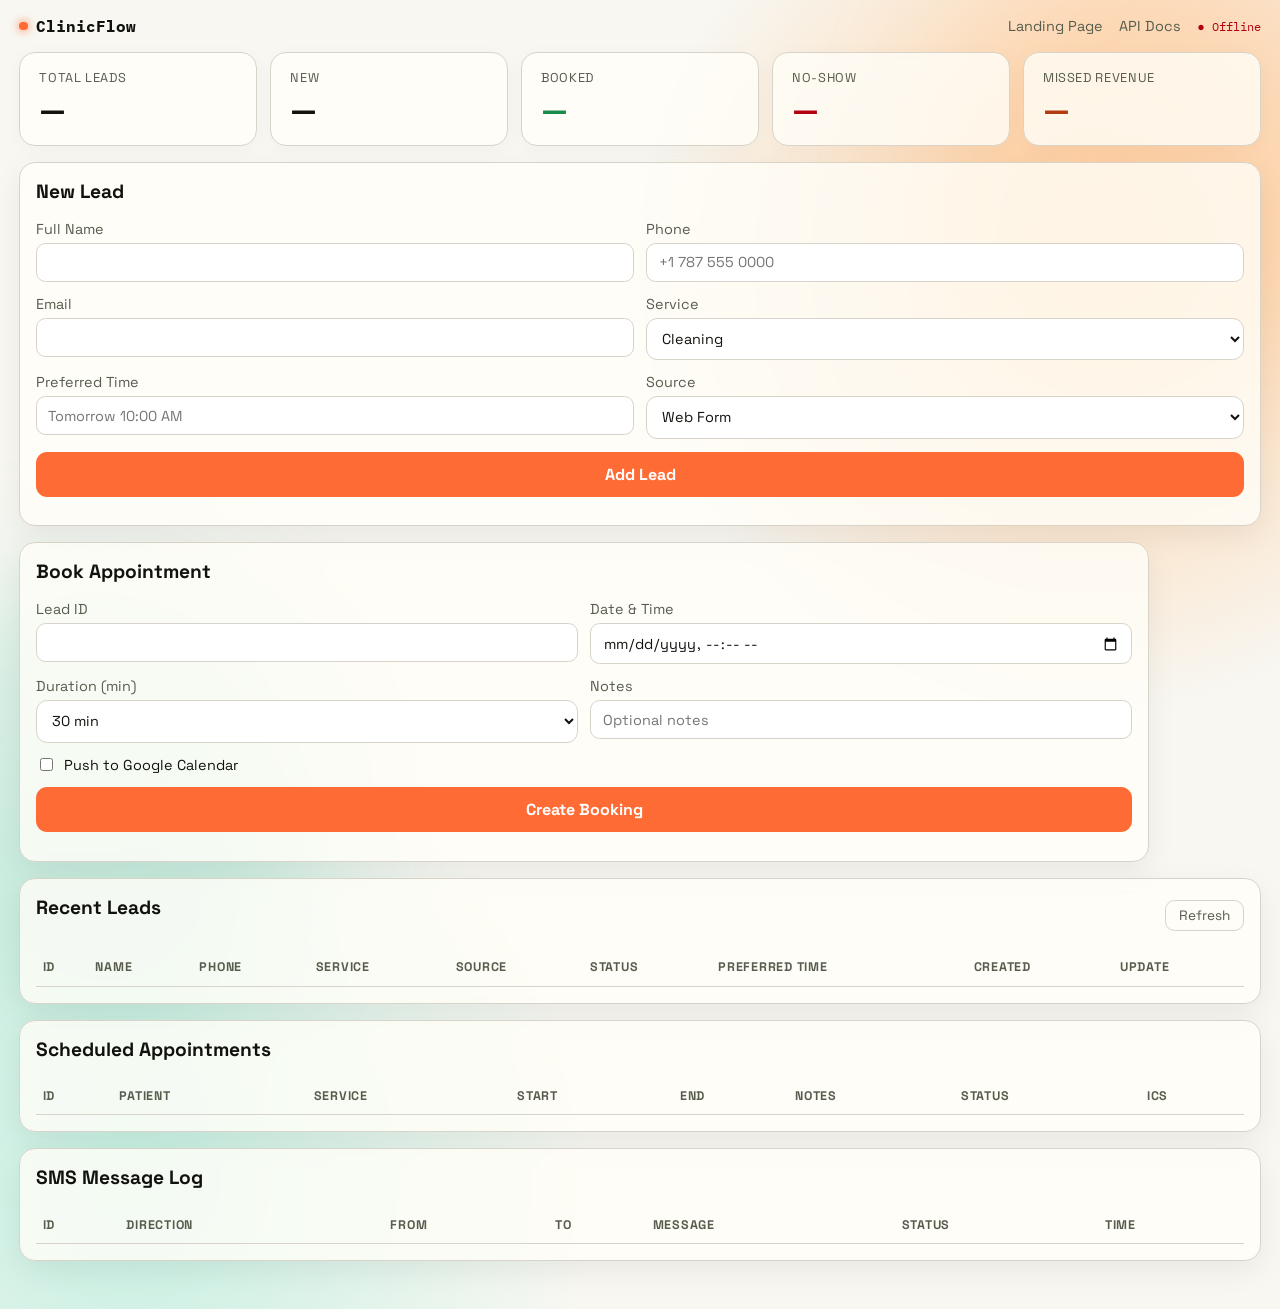
==== frontend/index.html @ 974c7e2e "Initial commit: ClinicFlow MVP" ====
<!doctype html>
<html lang="en">
  <head>
    <meta charset="UTF-8" />
    <meta name="viewport" content="width=device-width, initial-scale=1.0" />
    <title>ClinicFlow | Operations Dashboard</title>
    <link rel="preconnect" href="https://fonts.googleapis.com" />
    <link rel="preconnect" href="https://fonts.gstatic.com" crossorigin />
    <link
      href="https://fonts.googleapis.com/css2?family=Space+Grotesk:wght@400;500;700&family=IBM+Plex+Mono:wght@400;600&display=swap"
      rel="stylesheet"
    />
    <link rel="stylesheet" href="./styles.css" />
  </head>
  <body>
    <div class="bg-glow bg-glow-a"></div>
    <div class="bg-glow bg-glow-b"></div>

    <nav class="dash-nav">
      <div class="brand"><span class="dot"></span>ClinicFlow</div>
      <div class="nav-links">
        <a href="./landing.html">Landing Page</a>
        <a href="http://127.0.0.1:8000/docs" target="_blank">API Docs</a>
      </div>
      <div id="sync-status" class="sync-status">—</div>
    </nav>

    <main class="dashboard">

      <!-- KPI Row -->
      <section class="kpi-section">
        <article class="kpi-card">
          <span>Total Leads</span>
          <strong id="kpi-total">—</strong>
        </article>
        <article class="kpi-card">
          <span>New</span>
          <strong id="kpi-new">—</strong>
        </article>
        <article class="kpi-card kpi-green">
          <span>Booked</span>
          <strong id="kpi-booked">—</strong>
        </article>
        <article class="kpi-card kpi-red">
          <span>No-Show</span>
          <strong id="kpi-noshow">—</strong>
        </article>
        <article class="kpi-card kpi-orange">
          <span>Missed Revenue</span>
          <strong id="kpi-revenue">—</strong>
        </article>
      </section>

      <!-- Two column: New Lead form | Book Appointment form -->
      <div class="two-col">
        <section class="card">
          <h2>New Lead</h2>
          <form id="lead-form">
            <label>Full Name<input name="full_name" type="text" required minlength="2" /></label>
            <label>Phone<input name="phone" type="tel" required placeholder="+1 787 555 0000" /></label>
            <label>Email<input name="email" type="email" /></label>
            <label>Service
              <select name="service" required>
                <option value="Cleaning">Cleaning</option>
                <option value="Whitening">Whitening</option>
                <option value="Emergency">Emergency</option>
                <option value="Implants">Implants</option>
                <option value="Consultation">Consultation</option>
              </select>
            </label>
            <label>Preferred Time<input name="preferred_time" type="text" required placeholder="Tomorrow 10:00 AM" /></label>
            <label>Source
              <select name="source" required>
                <option value="web">Web Form</option>
                <option value="missed_call">Missed Call</option>
                <option value="sms">SMS</option>
                <option value="other">Other</option>
              </select>
            </label>
            <button type="submit" class="btn-primary">Add Lead</button>
            <p id="lead-msg" class="form-msg"></p>
          </form>
        </section>

        <section class="card">
          <h2>Book Appointment</h2>
          <form id="booking-form">
            <label>Lead ID<input name="lead_id" type="number" required min="1" /></label>
            <label>Date &amp; Time<input name="start_time" type="datetime-local" required /></label>
            <label>Duration (min)
              <select name="duration_minutes">
                <option value="15">15 min</option>
                <option value="30" selected>30 min</option>
                <option value="45">45 min</option>
                <option value="60">60 min</option>
                <option value="90">90 min</option>
              </select>
            </label>
            <label>Notes<input name="notes" type="text" placeholder="Optional notes" /></label>
            <label class="label-check">
              <input name="push_to_google" type="checkbox" value="true" />
              Push to Google Calendar
            </label>
            <button type="submit" class="btn-primary">Create Booking</button>
            <p id="booking-msg" class="form-msg"></p>
          </form>
        </section>
      </div>

      <!-- Leads table -->
      <section class="card full-width">
        <div class="section-header">
          <h2>Recent Leads</h2>
          <button class="btn-ghost" onclick="refreshAll()">Refresh</button>
        </div>
        <div class="table-wrap">
          <table>
            <thead>
              <tr>
                <th>ID</th>
                <th>Name</th>
                <th>Phone</th>
                <th>Service</th>
                <th>Source</th>
                <th>Status</th>
                <th>Preferred Time</th>
                <th>Created</th>
                <th>Update</th>
              </tr>
            </thead>
            <tbody id="lead-rows"></tbody>
          </table>
        </div>
      </section>

      <!-- Bookings table -->
      <section class="card full-width">
        <h2>Scheduled Appointments</h2>
        <div class="table-wrap">
          <table>
            <thead>
              <tr>
                <th>ID</th>
                <th>Patient</th>
                <th>Service</th>
                <th>Start</th>
                <th>End</th>
                <th>Notes</th>
                <th>Status</th>
                <th>ICS</th>
              </tr>
            </thead>
            <tbody id="booking-rows"></tbody>
          </table>
        </div>
      </section>

      <!-- Messages log -->
      <section class="card full-width">
        <h2>SMS Message Log</h2>
        <div class="table-wrap">
          <table>
            <thead>
              <tr>
                <th>ID</th>
                <th>Direction</th>
                <th>From</th>
                <th>To</th>
                <th>Message</th>
                <th>Status</th>
                <th>Time</th>
              </tr>
            </thead>
            <tbody id="message-rows"></tbody>
          </table>
        </div>
      </section>

    </main>

    <script src="./app.js" type="module"></script>
  </body>
</html>
---- frontend/styles.css ----
:root {
  --bg: #f8f7f2;
  --panel: #fffef8cc;
  --ink: #11120d;
  --muted: #575c4d;
  --accent: #ff6b35;
  --accent-dark: #b13a0f;
  --line: #d8d3c8;
  --green: #1a8a4a;
  --green-bg: #d4f5e2;
  --red: #b3000f;
  --red-bg: #ffe5e8;
  --blue: #0057b3;
  --blue-bg: #deeeff;
  --yellow: #7a5200;
  --yellow-bg: #fff3cc;
}

* { box-sizing: border-box; }

body {
  margin: 0;
  min-height: 100vh;
  font-family: "Space Grotesk", sans-serif;
  color: var(--ink);
  background:
    radial-gradient(circle at 85% 20%, #ffcf9f 0, transparent 30%),
    radial-gradient(circle at 10% 90%, #c4efe1 0, transparent 28%),
    var(--bg);
}

.bg-glow {
  position: fixed;
  width: 28rem;
  height: 28rem;
  border-radius: 50%;
  filter: blur(64px);
  z-index: -1;
  opacity: 0.35;
}

.bg-glow-a { top: -5rem; right: -7rem; background: #ffc18a; }
.bg-glow-b { bottom: -8rem; left: -8rem; background: #8fdcc4; }

/* ── Nav ───────────────────────────────────────────────────────── */
.dash-nav {
  display: flex;
  align-items: center;
  gap: 1rem;
  max-width: 1300px;
  margin: 0 auto;
  padding: 1rem 1.2rem;
}

.brand {
  font-family: "IBM Plex Mono", monospace;
  font-weight: 700;
  font-size: 1rem;
  display: flex;
  align-items: center;
  gap: 0.5rem;
  margin-right: auto;
}

.dot {
  width: 0.55rem;
  height: 0.55rem;
  border-radius: 50%;
  background: var(--accent);
  box-shadow: 0 0 10px var(--accent);
}

.nav-links { display: flex; gap: 1rem; }

.nav-links a {
  color: var(--muted);
  text-decoration: none;
  font-size: 0.9rem;
}

.nav-links a:hover { color: var(--accent); }

.sync-status {
  font-family: "IBM Plex Mono", monospace;
  font-size: 0.78rem;
  color: var(--muted);
}

.sync-ok { color: var(--green); }
.sync-err { color: var(--red); }

/* ── Dashboard layout ──────────────────────────────────────────── */
.dashboard {
  max-width: 1300px;
  margin: 0 auto 3rem;
  padding: 0 1.2rem;
  display: flex;
  flex-direction: column;
  gap: 1rem;
}

/* ── KPI row ───────────────────────────────────────────────────── */
.kpi-section {
  display: grid;
  grid-template-columns: repeat(5, minmax(0, 1fr));
  gap: 0.8rem;
}

.kpi-card {
  border: 1px solid var(--line);
  background: var(--panel);
  backdrop-filter: blur(8px);
  border-radius: 1rem;
  padding: 1rem 1.2rem;
  box-shadow: 0 4px 20px #11120d08;
}

.kpi-card span {
  display: block;
  font-size: 0.8rem;
  color: var(--muted);
  text-transform: uppercase;
  letter-spacing: 0.05em;
}

.kpi-card strong {
  display: block;
  font-size: 1.9rem;
  font-weight: 700;
  margin-top: 0.25rem;
}

.kpi-green strong { color: var(--green); }
.kpi-red strong   { color: var(--red); }
.kpi-orange strong { color: var(--accent-dark); }

/* ── Card ──────────────────────────────────────────────────────── */
.card {
  border: 1px solid var(--line);
  background: var(--panel);
  backdrop-filter: blur(8px);
  border-radius: 1rem;
  padding: 1.2rem;
  box-shadow: 0 4px 20px #11120d08;
  animation: fadeUp 450ms ease-out;
}

.card h2 {
  margin: 0 0 1rem;
  font-size: 1.1rem;
}

.full-width { width: 100%; }

.two-col {
  display: grid;
  grid-template-columns: repeat(2, minmax(0, 1fr));
  gap: 1rem;
}

.section-header {
  display: flex;
  align-items: center;
  justify-content: space-between;
  margin-bottom: 0.8rem;
}

.section-header h2 { margin: 0; }

/* ── Forms ─────────────────────────────────────────────────────── */
form {
  display: grid;
  grid-template-columns: repeat(2, minmax(0, 1fr));
  gap: 0.7rem;
}

label {
  display: flex;
  flex-direction: column;
  gap: 0.25rem;
  font-size: 0.88rem;
  color: var(--muted);
}

.label-check {
  flex-direction: row;
  align-items: center;
  gap: 0.5rem;
  color: var(--ink);
  grid-column: 1 / -1;
}

input, select { font: inherit; }

input[type="text"],
input[type="tel"],
input[type="email"],
input[type="number"],
input[type="datetime-local"],
select {
  border: 1px solid var(--line);
  border-radius: 0.6rem;
  padding: 0.6rem 0.7rem;
  background: #fff;
  color: var(--ink);
  transition: border-color 120ms;
}

input:focus, select:focus {
  outline: none;
  border-color: var(--accent);
}

.btn-primary {
  grid-column: 1 / -1;
  border: none;
  border-radius: 0.7rem;
  padding: 0.75rem 1rem;
  font: inherit;
  font-weight: 700;
  background: var(--accent);
  color: #fff;
  cursor: pointer;
  transition: transform 140ms ease, background 140ms ease;
}

.btn-primary:hover { transform: translateY(-1px); background: var(--accent-dark); }

.btn-ghost {
  border: 1px solid var(--line);
  background: transparent;
  border-radius: 0.6rem;
  padding: 0.4rem 0.8rem;
  font: inherit;
  font-size: 0.85rem;
  cursor: pointer;
  color: var(--muted);
  transition: border-color 120ms;
}

.btn-ghost:hover { border-color: var(--accent); color: var(--accent); }

.form-msg {
  grid-column: 1 / -1;
  font-size: 0.85rem;
  margin: 0;
  color: var(--muted);
}

.form-msg.ok { color: var(--green); }
.form-msg.err { color: var(--red); }

/* ── Tables ────────────────────────────────────────────────────── */
.table-wrap { overflow-x: auto; }

table { width: 100%; border-collapse: collapse; font-size: 0.88rem; }

th {
  text-align: left;
  padding: 0.5rem 0.6rem;
  border-bottom: 2px solid var(--line);
  font-size: 0.78rem;
  text-transform: uppercase;
  letter-spacing: 0.06em;
  color: var(--muted);
  white-space: nowrap;
}

td {
  padding: 0.6rem 0.6rem;
  border-bottom: 1px solid var(--line);
  white-space: nowrap;
}

.msg-body {
  max-width: 320px;
  overflow: hidden;
  text-overflow: ellipsis;
  white-space: nowrap;
}

/* ── Status badges ─────────────────────────────────────────────── */
.badge {
  display: inline-block;
  padding: 0.22rem 0.55rem;
  border-radius: 999px;
  font-size: 0.75rem;
  font-weight: 600;
  font-family: "IBM Plex Mono", monospace;
  white-space: nowrap;
}

.badge-green  { background: var(--green-bg);  color: var(--green); }
.badge-red    { background: var(--red-bg);    color: var(--red); }
.badge-blue   { background: var(--blue-bg);   color: var(--blue); }
.badge-yellow { background: var(--yellow-bg); color: var(--yellow); }
.badge-gray   { background: #eee; color: #555; }

/* ── Status select in table ────────────────────────────────────── */
.status-select {
  border: 1px solid var(--line);
  border-radius: 0.5rem;
  padding: 0.3rem 0.4rem;
  font: inherit;
  font-size: 0.8rem;
  background: #fff;
  cursor: pointer;
}

/* ── Links ─────────────────────────────────────────────────────── */
.link {
  color: var(--accent);
  text-decoration: none;
  font-size: 0.85rem;
}

.link:hover { text-decoration: underline; }

/* ── Legacy landing page styles (kept for landing.html) ─────────── */
.pill {
  display: inline-block;
  margin: 0;
  padding: 0.4rem 0.7rem;
  border-radius: 999px;
  background: #11120d;
  color: #f8f7f2;
  font-family: "IBM Plex Mono", monospace;
  font-size: 0.75rem;
  letter-spacing: 0.06em;
  text-transform: uppercase;
}

/* ── Responsive ────────────────────────────────────────────────── */
@media (max-width: 1024px) {
  .kpi-section { grid-template-columns: repeat(3, 1fr); }
}

@media (max-width: 700px) {
  .two-col { grid-template-columns: 1fr; }
  .kpi-section { grid-template-columns: repeat(2, 1fr); }
  form { grid-template-columns: 1fr; }
}

@keyframes fadeUp {
  from { transform: translateY(6px); opacity: 0; }
  to   { transform: translateY(0);   opacity: 1; }
}


body {
  margin: 0;
  min-height: 100vh;
  font-family: "Space Grotesk", sans-serif;
  color: var(--ink);
  background:
    radial-gradient(circle at 85% 20%, #ffcf9f 0, transparent 30%),
    radial-gradient(circle at 10% 90%, #c4efe1 0, transparent 28%),
    var(--bg);
}

.bg-glow {
  position: fixed;
  width: 28rem;
  height: 28rem;
  border-radius: 50%;
  filter: blur(64px);
  z-index: -1;
  opacity: 0.35;
}

.bg-glow-a {
  top: -5rem;
  right: -7rem;
  background: #ffc18a;
}

.bg-glow-b {
  bottom: -8rem;
  left: -8rem;
  background: #8fdcc4;
}

.hero {
  max-width: 1100px;
  margin: 2rem auto 1rem;
  padding: 0 1rem;
  animation: fadeUp 500ms ease-out;
}

.pill {
  display: inline-block;
  margin: 0;
  padding: 0.4rem 0.7rem;
  border-radius: 999px;
  background: #11120d;
  color: #f8f7f2;
  font-family: "IBM Plex Mono", monospace;
  font-size: 0.75rem;
  letter-spacing: 0.06em;
  text-transform: uppercase;
}

h1 {
  margin: 0.8rem 0 0.5rem;
  font-size: clamp(2rem, 6vw, 3.4rem);
  line-height: 1.02;
  max-width: 14ch;
}

.subtitle {
  margin: 0;
  max-width: 62ch;
  color: var(--muted);
}

.grid {
  max-width: 1100px;
  margin: 1.3rem auto 2.5rem;
  padding: 0 1rem;
  display: grid;
  grid-template-columns: repeat(12, minmax(0, 1fr));
  gap: 1rem;
}

.card {
  grid-column: span 12;
  border: 1px solid var(--line);
  background: var(--panel);
  backdrop-filter: blur(8px);
  border-radius: 1rem;
  padding: 1rem;
  box-shadow: 0 10px 30px #11120d10;
  animation: fadeUp 550ms ease-out;
}

.form-card {
  grid-column: span 12;
}

.card h2 {
  margin-top: 0;
  margin-bottom: 1rem;
  font-size: 1.2rem;
}

form {
  display: grid;
  grid-template-columns: repeat(2, minmax(0, 1fr));
  gap: 0.8rem;
}

label {
  display: flex;
  flex-direction: column;
  gap: 0.3rem;
  font-size: 0.9rem;
}

input,
select,
button {
  font: inherit;
}

input,
select {
  border: 1px solid var(--line);
  border-radius: 0.7rem;
  padding: 0.65rem;
  background: #fff;
}

button {
  grid-column: 1 / -1;
  border: none;
  border-radius: 0.7rem;
  padding: 0.8rem 1rem;
  font-weight: 700;
  background: var(--accent);
  color: #fff;
  cursor: pointer;
  transition: transform 160ms ease, background 160ms ease;
}

button:hover {
  transform: translateY(-1px);
  background: var(--accent-dark);
}

.form-message {
  grid-column: 1 / -1;
  margin: 0;
  font-size: 0.9rem;
  color: var(--muted);
}

.kpi-row {
  display: grid;
  grid-template-columns: repeat(3, minmax(0, 1fr));
  gap: 0.8rem;
  margin-bottom: 0.8rem;
}

.kpi {
  border: 1px solid var(--line);
  border-radius: 0.8rem;
  padding: 0.8rem;
  background: #fff;
}

.kpi span {
  display: block;
  color: var(--muted);
  font-size: 0.85rem;
}

.kpi strong {
  font-size: 1.6rem;
}

.kpi-revenue strong {
  color: var(--accent-dark);
}

.table-wrap {
  overflow-x: auto;
}

table {
  width: 100%;
  border-collapse: collapse;
  font-size: 0.92rem;
}

th,
td {
  text-align: left;
  border-bottom: 1px solid var(--line);
  padding: 0.65rem 0.4rem;
  white-space: nowrap;
}

@media (min-width: 900px) {
  .form-card {
    grid-column: span 7;
  }

  .card:nth-child(2) {
    grid-column: span 5;
  }

  .table-card {
    grid-column: span 12;
  }
}

@media (max-width: 700px) {
  form {
    grid-template-columns: 1fr;
  }

  .kpi-row {
    grid-template-columns: 1fr;
  }
}

@keyframes fadeUp {
  from {
    transform: translateY(8px);
    opacity: 0;
  }
  to {
    transform: translateY(0);
    opacity: 1;
  }
}
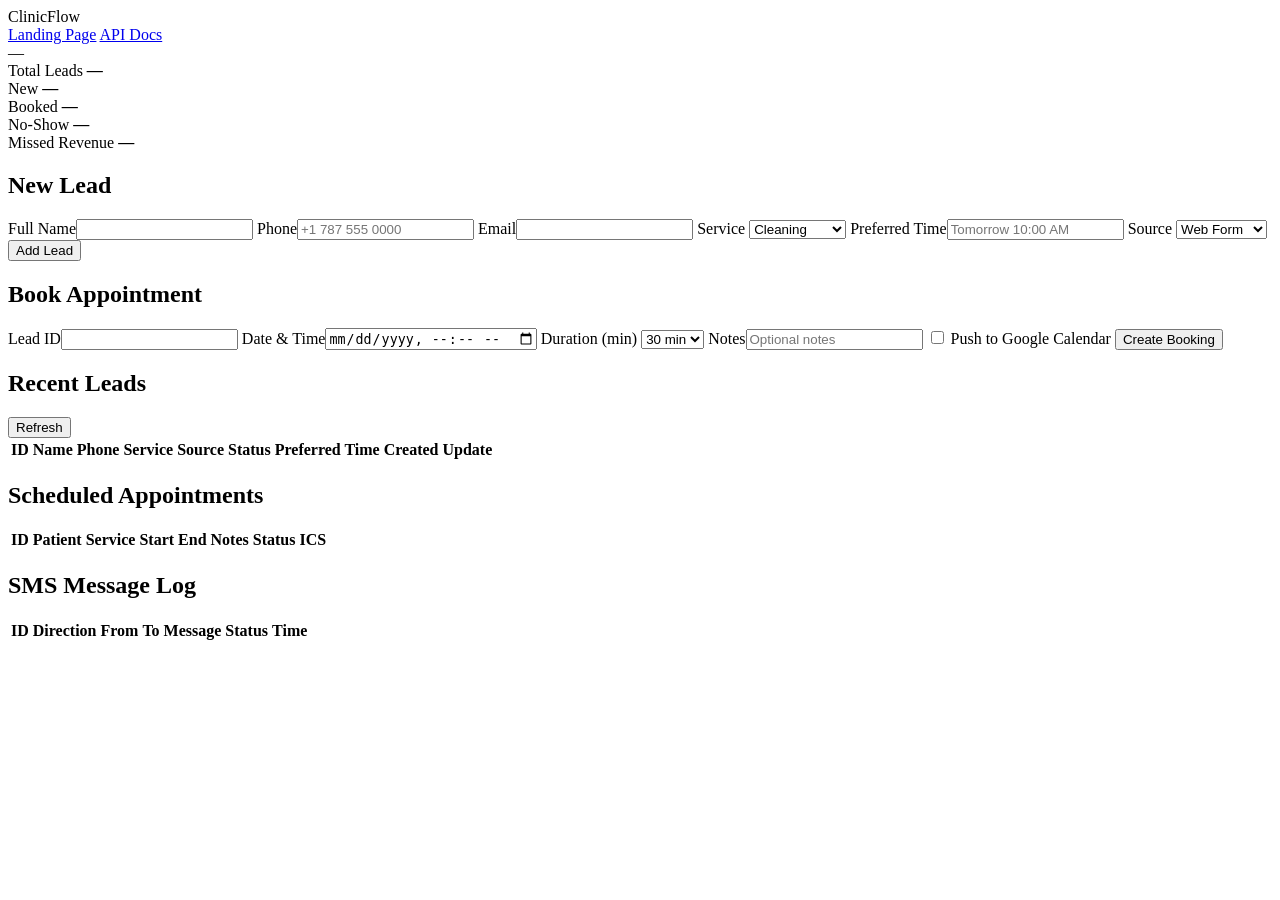
==== commit 2322cc16: "fix: use absolute /static/ paths for CSS and JS so assets load on Render" ====
--- a/frontend/index.html
+++ b/frontend/index.html
@@ -10,7 +10,7 @@
       href="https://fonts.googleapis.com/css2?family=Space+Grotesk:wght@400;500;700&family=IBM+Plex+Mono:wght@400;600&display=swap"
       rel="stylesheet"
     />
-    <link rel="stylesheet" href="./styles.css" />
+    <link rel="stylesheet" href="/static/styles.css" />
   </head>
   <body>
     <div class="bg-glow bg-glow-a"></div>
@@ -19,8 +19,8 @@
     <nav class="dash-nav">
       <div class="brand"><span class="dot"></span>ClinicFlow</div>
       <div class="nav-links">
-        <a href="./landing.html">Landing Page</a>
-        <a href="http://127.0.0.1:8000/docs" target="_blank">API Docs</a>
+        <a href="/landing">Landing Page</a>
+        <a href="/docs" target="_blank">API Docs</a>
       </div>
       <div id="sync-status" class="sync-status">—</div>
     </nav>
@@ -178,6 +178,6 @@
 
     </main>
 
-    <script src="./app.js" type="module"></script>
+    <script src="/static/app.js" type="module"></script>
   </body>
 </html>
